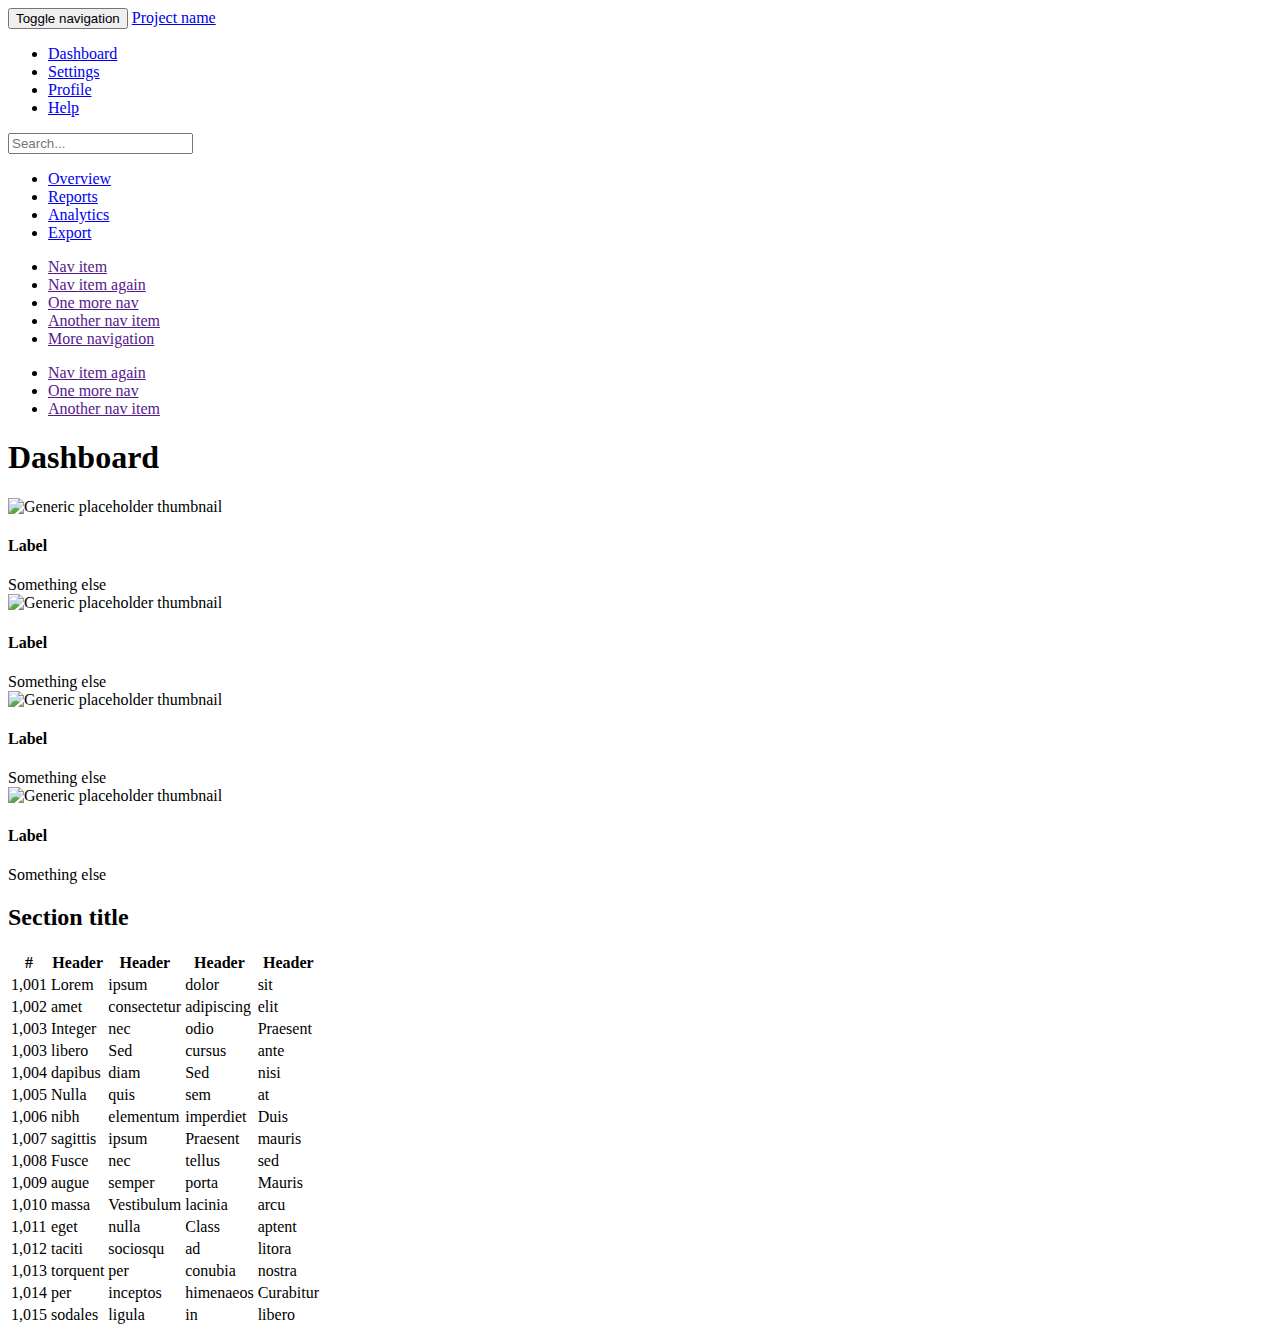
==== Browse.html @ f568ff06 "Added Templates" ====
<!DOCTYPE html>
<html lang="en">
  <head>
    <meta charset="utf-8">
    <meta http-equiv="X-UA-Compatible" content="IE=edge">
    <meta name="viewport" content="width=device-width, initial-scale=1">
    <meta name="description" content="">
    <meta name="author" content="">
    <link rel="icon" href="../../favicon.ico">

    <title>Dashboard Template for Bootstrap</title>

    <!-- Bootstrap core CSS -->
    <link href="../../dist/css/bootstrap.min.css" rel="stylesheet">

    <!-- Custom styles for this template -->
    <link href="dashboard.css" rel="stylesheet">

    <!-- Just for debugging purposes. Don't actually copy these 2 lines! -->
    <!--[if lt IE 9]><script src="../../assets/js/ie8-responsive-file-warning.js"></script><![endif]-->
    <script src="../../assets/js/ie-emulation-modes-warning.js"></script>

    <!-- HTML5 shim and Respond.js IE8 support of HTML5 elements and media queries -->
    <!--[if lt IE 9]>
      <script src="https://oss.maxcdn.com/html5shiv/3.7.2/html5shiv.min.js"></script>
      <script src="https://oss.maxcdn.com/respond/1.4.2/respond.min.js"></script>
    <![endif]-->
  </head>

  <body>

    <div class="navbar navbar-inverse navbar-fixed-top" role="navigation">
      <div class="container-fluid">
        <div class="navbar-header">
          <button type="button" class="navbar-toggle collapsed" data-toggle="collapse" data-target=".navbar-collapse">
            <span class="sr-only">Toggle navigation</span>
            <span class="icon-bar"></span>
            <span class="icon-bar"></span>
            <span class="icon-bar"></span>
          </button>
          <a class="navbar-brand" href="#">Project name</a>
        </div>
        <div class="navbar-collapse collapse">
          <ul class="nav navbar-nav navbar-right">
            <li><a href="#">Dashboard</a></li>
            <li><a href="#">Settings</a></li>
            <li><a href="#">Profile</a></li>
            <li><a href="#">Help</a></li>
          </ul>
          <form class="navbar-form navbar-right">
            <input type="text" class="form-control" placeholder="Search...">
          </form>
        </div>
      </div>
    </div>

    <div class="container-fluid">
      <div class="row">
        <div class="col-sm-3 col-md-2 sidebar">
          <ul class="nav nav-sidebar">
            <li class="active"><a href="#">Overview</a></li>
            <li><a href="#">Reports</a></li>
            <li><a href="#">Analytics</a></li>
            <li><a href="#">Export</a></li>
          </ul>
          <ul class="nav nav-sidebar">
            <li><a href="">Nav item</a></li>
            <li><a href="">Nav item again</a></li>
            <li><a href="">One more nav</a></li>
            <li><a href="">Another nav item</a></li>
            <li><a href="">More navigation</a></li>
          </ul>
          <ul class="nav nav-sidebar">
            <li><a href="">Nav item again</a></li>
            <li><a href="">One more nav</a></li>
            <li><a href="">Another nav item</a></li>
          </ul>
        </div>
        <div class="col-sm-9 col-sm-offset-3 col-md-10 col-md-offset-2 main">
          <h1 class="page-header">Dashboard</h1>

          <div class="row placeholders">
            <div class="col-xs-6 col-sm-3 placeholder">
              <img data-src="holder.js/200x200/auto/sky" class="img-responsive" alt="Generic placeholder thumbnail">
              <h4>Label</h4>
              <span class="text-muted">Something else</span>
            </div>
            <div class="col-xs-6 col-sm-3 placeholder">
              <img data-src="holder.js/200x200/auto/vine" class="img-responsive" alt="Generic placeholder thumbnail">
              <h4>Label</h4>
              <span class="text-muted">Something else</span>
            </div>
            <div class="col-xs-6 col-sm-3 placeholder">
              <img data-src="holder.js/200x200/auto/sky" class="img-responsive" alt="Generic placeholder thumbnail">
              <h4>Label</h4>
              <span class="text-muted">Something else</span>
            </div>
            <div class="col-xs-6 col-sm-3 placeholder">
              <img data-src="holder.js/200x200/auto/vine" class="img-responsive" alt="Generic placeholder thumbnail">
              <h4>Label</h4>
              <span class="text-muted">Something else</span>
            </div>
          </div>

          <h2 class="sub-header">Section title</h2>
          <div class="table-responsive">
            <table class="table table-striped">
              <thead>
                <tr>
                  <th>#</th>
                  <th>Header</th>
                  <th>Header</th>
                  <th>Header</th>
                  <th>Header</th>
                </tr>
              </thead>
              <tbody>
                <tr>
                  <td>1,001</td>
                  <td>Lorem</td>
                  <td>ipsum</td>
                  <td>dolor</td>
                  <td>sit</td>
                </tr>
                <tr>
                  <td>1,002</td>
                  <td>amet</td>
                  <td>consectetur</td>
                  <td>adipiscing</td>
                  <td>elit</td>
                </tr>
                <tr>
                  <td>1,003</td>
                  <td>Integer</td>
                  <td>nec</td>
                  <td>odio</td>
                  <td>Praesent</td>
                </tr>
                <tr>
                  <td>1,003</td>
                  <td>libero</td>
                  <td>Sed</td>
                  <td>cursus</td>
                  <td>ante</td>
                </tr>
                <tr>
                  <td>1,004</td>
                  <td>dapibus</td>
                  <td>diam</td>
                  <td>Sed</td>
                  <td>nisi</td>
                </tr>
                <tr>
                  <td>1,005</td>
                  <td>Nulla</td>
                  <td>quis</td>
                  <td>sem</td>
                  <td>at</td>
                </tr>
                <tr>
                  <td>1,006</td>
                  <td>nibh</td>
                  <td>elementum</td>
                  <td>imperdiet</td>
                  <td>Duis</td>
                </tr>
                <tr>
                  <td>1,007</td>
                  <td>sagittis</td>
                  <td>ipsum</td>
                  <td>Praesent</td>
                  <td>mauris</td>
                </tr>
                <tr>
                  <td>1,008</td>
                  <td>Fusce</td>
                  <td>nec</td>
                  <td>tellus</td>
                  <td>sed</td>
                </tr>
                <tr>
                  <td>1,009</td>
                  <td>augue</td>
                  <td>semper</td>
                  <td>porta</td>
                  <td>Mauris</td>
                </tr>
                <tr>
                  <td>1,010</td>
                  <td>massa</td>
                  <td>Vestibulum</td>
                  <td>lacinia</td>
                  <td>arcu</td>
                </tr>
                <tr>
                  <td>1,011</td>
                  <td>eget</td>
                  <td>nulla</td>
                  <td>Class</td>
                  <td>aptent</td>
                </tr>
                <tr>
                  <td>1,012</td>
                  <td>taciti</td>
                  <td>sociosqu</td>
                  <td>ad</td>
                  <td>litora</td>
                </tr>
                <tr>
                  <td>1,013</td>
                  <td>torquent</td>
                  <td>per</td>
                  <td>conubia</td>
                  <td>nostra</td>
                </tr>
                <tr>
                  <td>1,014</td>
                  <td>per</td>
                  <td>inceptos</td>
                  <td>himenaeos</td>
                  <td>Curabitur</td>
                </tr>
                <tr>
                  <td>1,015</td>
                  <td>sodales</td>
                  <td>ligula</td>
                  <td>in</td>
                  <td>libero</td>
                </tr>
              </tbody>
            </table>
          </div>
        </div>
      </div>
    </div>

    <!-- Bootstrap core JavaScript
    ================================================== -->
    <!-- Placed at the end of the document so the pages load faster -->
    <script src="https://ajax.googleapis.com/ajax/libs/jquery/1.11.1/jquery.min.js"></script>
    <script src="../../dist/js/bootstrap.min.js"></script>
    <script src="../../assets/js/docs.min.js"></script>
    <!-- IE10 viewport hack for Surface/desktop Windows 8 bug -->
    <script src="../../assets/js/ie10-viewport-bug-workaround.js"></script>
  </body>
</html>
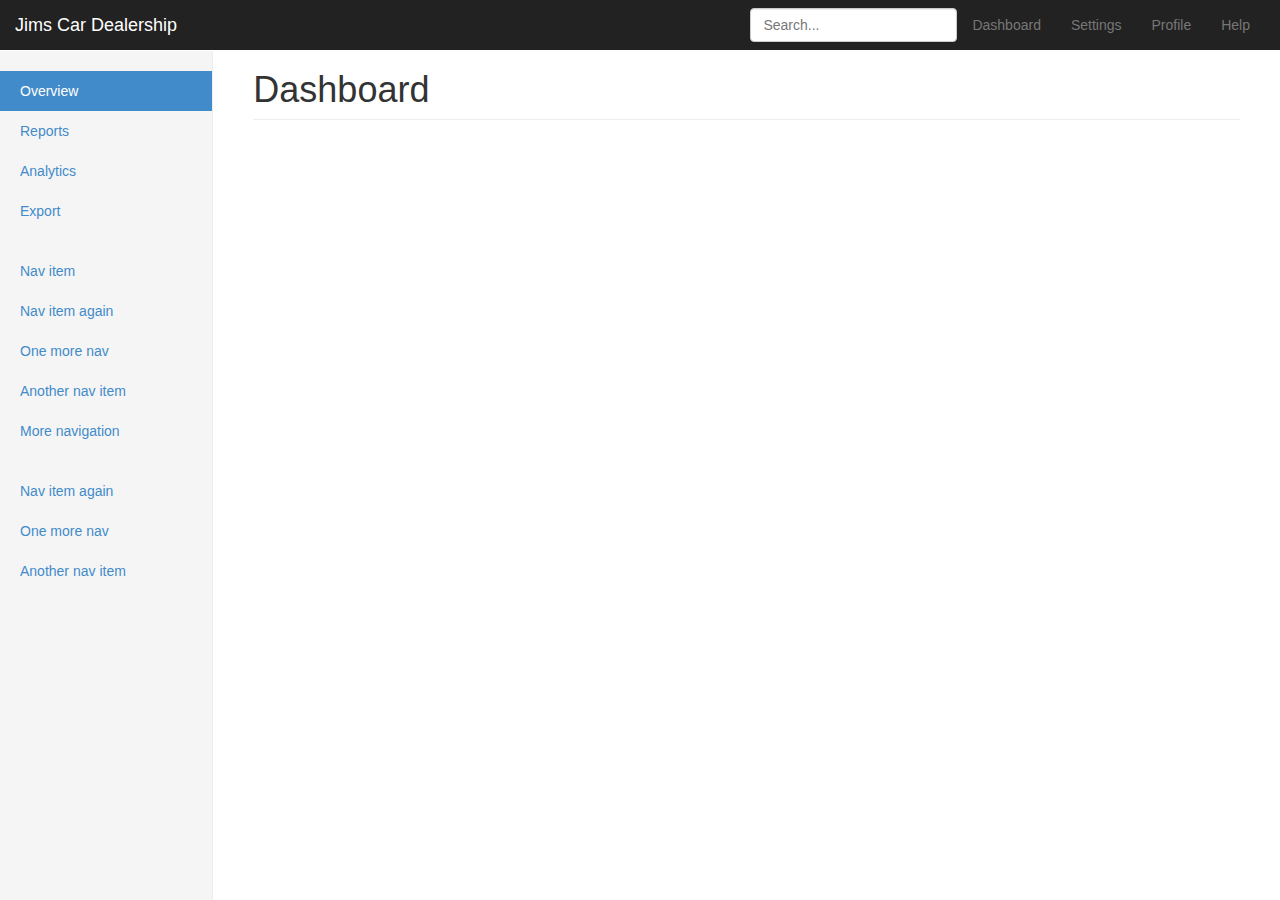
==== commit 62337f05: "Removed old data" ====
--- a/Browse.html
+++ b/Browse.html
@@ -3,7 +3,6 @@
 <html lang="en">
   <head>
     <meta charset="utf-8">
-    <meta http-equiv="X-UA-Compatible" content="IE=edge">
     <meta name="viewport" content="width=device-width, initial-scale=1">
     <meta name="description" content="">
     <meta name="author" content="">
@@ -11,21 +10,16 @@
 
     <title>Dashboard Template for Bootstrap</title>
 
-    <!-- Bootstrap core CSS -->
-    <link href="../../dist/css/bootstrap.min.css" rel="stylesheet">
-
-    <!-- Custom styles for this template -->
-    <link href="dashboard.css" rel="stylesheet">
-
-    <!-- Just for debugging purposes. Don't actually copy these 2 lines! -->
-    <!--[if lt IE 9]><script src="../../assets/js/ie8-responsive-file-warning.js"></script><![endif]-->
-    <script src="../../assets/js/ie-emulation-modes-warning.js"></script>
-
-    <!-- HTML5 shim and Respond.js IE8 support of HTML5 elements and media queries -->
-    <!--[if lt IE 9]>
-      <script src="https://oss.maxcdn.com/html5shiv/3.7.2/html5shiv.min.js"></script>
-      <script src="https://oss.maxcdn.com/respond/1.4.2/respond.min.js"></script>
-    <![endif]-->
+    <!-- CSS -->
+    <link href="./Res/css/bootstrap.min.css" rel="stylesheet">
+    <link href="./Res/css/index.css" rel="stylesheet">
+    <link href="./Res/css/browse.css" rel="stylesheet">
+        
+    <!-- Javascript --> 
+    <script src="./Res/js/jquery.js"></script>
+    <script src="./Res/js/bootstrap.js"></script>
+    <script src="./Res/js/docs.min.js"></script>
+    
   </head>
 
   <body>
@@ -39,7 +33,7 @@
             <span class="icon-bar"></span>
             <span class="icon-bar"></span>
           </button>
-          <a class="navbar-brand" href="#">Project name</a>
+          <a class="navbar-brand" href="#">Jims Car Dealership</a>
         </div>
         <div class="navbar-collapse collapse">
           <ul class="nav navbar-nav navbar-right">
@@ -79,169 +73,8 @@
         </div>
         <div class="col-sm-9 col-sm-offset-3 col-md-10 col-md-offset-2 main">
           <h1 class="page-header">Dashboard</h1>
-
-          <div class="row placeholders">
-            <div class="col-xs-6 col-sm-3 placeholder">
-              <img data-src="holder.js/200x200/auto/sky" class="img-responsive" alt="Generic placeholder thumbnail">
-              <h4>Label</h4>
-              <span class="text-muted">Something else</span>
-            </div>
-            <div class="col-xs-6 col-sm-3 placeholder">
-              <img data-src="holder.js/200x200/auto/vine" class="img-responsive" alt="Generic placeholder thumbnail">
-              <h4>Label</h4>
-              <span class="text-muted">Something else</span>
-            </div>
-            <div class="col-xs-6 col-sm-3 placeholder">
-              <img data-src="holder.js/200x200/auto/sky" class="img-responsive" alt="Generic placeholder thumbnail">
-              <h4>Label</h4>
-              <span class="text-muted">Something else</span>
-            </div>
-            <div class="col-xs-6 col-sm-3 placeholder">
-              <img data-src="holder.js/200x200/auto/vine" class="img-responsive" alt="Generic placeholder thumbnail">
-              <h4>Label</h4>
-              <span class="text-muted">Something else</span>
-            </div>
-          </div>
-
-          <h2 class="sub-header">Section title</h2>
-          <div class="table-responsive">
-            <table class="table table-striped">
-              <thead>
-                <tr>
-                  <th>#</th>
-                  <th>Header</th>
-                  <th>Header</th>
-                  <th>Header</th>
-                  <th>Header</th>
-                </tr>
-              </thead>
-              <tbody>
-                <tr>
-                  <td>1,001</td>
-                  <td>Lorem</td>
-                  <td>ipsum</td>
-                  <td>dolor</td>
-                  <td>sit</td>
-                </tr>
-                <tr>
-                  <td>1,002</td>
-                  <td>amet</td>
-                  <td>consectetur</td>
-                  <td>adipiscing</td>
-                  <td>elit</td>
-                </tr>
-                <tr>
-                  <td>1,003</td>
-                  <td>Integer</td>
-                  <td>nec</td>
-                  <td>odio</td>
-                  <td>Praesent</td>
-                </tr>
-                <tr>
-                  <td>1,003</td>
-                  <td>libero</td>
-                  <td>Sed</td>
-                  <td>cursus</td>
-                  <td>ante</td>
-                </tr>
-                <tr>
-                  <td>1,004</td>
-                  <td>dapibus</td>
-                  <td>diam</td>
-                  <td>Sed</td>
-                  <td>nisi</td>
-                </tr>
-                <tr>
-                  <td>1,005</td>
-                  <td>Nulla</td>
-                  <td>quis</td>
-                  <td>sem</td>
-                  <td>at</td>
-                </tr>
-                <tr>
-                  <td>1,006</td>
-                  <td>nibh</td>
-                  <td>elementum</td>
-                  <td>imperdiet</td>
-                  <td>Duis</td>
-                </tr>
-                <tr>
-                  <td>1,007</td>
-                  <td>sagittis</td>
-                  <td>ipsum</td>
-                  <td>Praesent</td>
-                  <td>mauris</td>
-                </tr>
-                <tr>
-                  <td>1,008</td>
-                  <td>Fusce</td>
-                  <td>nec</td>
-                  <td>tellus</td>
-                  <td>sed</td>
-                </tr>
-                <tr>
-                  <td>1,009</td>
-                  <td>augue</td>
-                  <td>semper</td>
-                  <td>porta</td>
-                  <td>Mauris</td>
-                </tr>
-                <tr>
-                  <td>1,010</td>
-                  <td>massa</td>
-                  <td>Vestibulum</td>
-                  <td>lacinia</td>
-                  <td>arcu</td>
-                </tr>
-                <tr>
-                  <td>1,011</td>
-                  <td>eget</td>
-                  <td>nulla</td>
-                  <td>Class</td>
-                  <td>aptent</td>
-                </tr>
-                <tr>
-                  <td>1,012</td>
-                  <td>taciti</td>
-                  <td>sociosqu</td>
-                  <td>ad</td>
-                  <td>litora</td>
-                </tr>
-                <tr>
-                  <td>1,013</td>
-                  <td>torquent</td>
-                  <td>per</td>
-                  <td>conubia</td>
-                  <td>nostra</td>
-                </tr>
-                <tr>
-                  <td>1,014</td>
-                  <td>per</td>
-                  <td>inceptos</td>
-                  <td>himenaeos</td>
-                  <td>Curabitur</td>
-                </tr>
-                <tr>
-                  <td>1,015</td>
-                  <td>sodales</td>
-                  <td>ligula</td>
-                  <td>in</td>
-                  <td>libero</td>
-                </tr>
-              </tbody>
-            </table>
-          </div>
         </div>
       </div>
     </div>
-
-    <!-- Bootstrap core JavaScript
-    ================================================== -->
-    <!-- Placed at the end of the document so the pages load faster -->
-    <script src="https://ajax.googleapis.com/ajax/libs/jquery/1.11.1/jquery.min.js"></script>
-    <script src="../../dist/js/bootstrap.min.js"></script>
-    <script src="../../assets/js/docs.min.js"></script>
-    <!-- IE10 viewport hack for Surface/desktop Windows 8 bug -->
-    <script src="../../assets/js/ie10-viewport-bug-workaround.js"></script>
   </body>
 </html>
--- a/Res/css/index.css
+++ b/Res/css/index.css
@@ -0,0 +1,4 @@
+body
+{
+    background-color: #FFFFFF;  
+}--- a/Res/css/browse.css
+++ b/Res/css/browse.css
@@ -0,0 +1,105 @@
+/*
+ * Base structure
+ */
+
+/* Move down content because we have a fixed navbar that is 50px tall */
+body {
+  padding-top: 50px;
+}
+
+
+/*
+ * Global add-ons
+ */
+
+.sub-header {
+  padding-bottom: 10px;
+  border-bottom: 1px solid #eee;
+}
+
+/*
+ * Top navigation
+ * Hide default border to remove 1px line.
+ */
+.navbar-fixed-top {
+  border: 0;
+}
+
+/*
+ * Sidebar
+ */
+
+/* Hide for mobile, show later */
+.sidebar {
+  display: none;
+}
+@media (min-width: 768px) {
+  .sidebar {
+    position: fixed;
+    top: 51px;
+    bottom: 0;
+    left: 0;
+    z-index: 1000;
+    display: block;
+    padding: 20px;
+    overflow-x: hidden;
+    overflow-y: auto; /* Scrollable contents if viewport is shorter than content. */
+    background-color: #f5f5f5;
+    border-right: 1px solid #eee;
+  }
+}
+
+/* Sidebar navigation */
+.nav-sidebar {
+  margin-right: -21px; /* 20px padding + 1px border */
+  margin-bottom: 20px;
+  margin-left: -20px;
+}
+.nav-sidebar > li > a {
+  padding-right: 20px;
+  padding-left: 20px;
+}
+.nav-sidebar > .active > a,
+.nav-sidebar > .active > a:hover,
+.nav-sidebar > .active > a:focus {
+  color: #fff;
+  background-color: #428bca;
+}
+
+
+/*
+ * Main content
+ */
+
+.main {
+  padding: 20px;
+}
+@media (min-width: 768px) {
+  .main {
+    padding-right: 40px;
+    padding-left: 40px;
+  }
+}
+.main .page-header {
+  margin-top: 0;
+}
+
+
+/*
+ * Placeholder dashboard ideas
+ */
+
+.placeholders {
+  margin-bottom: 30px;
+  text-align: center;
+}
+.placeholders h4 {
+  margin-bottom: 0;
+}
+.placeholder {
+  margin-bottom: 20px;
+}
+.placeholder img {
+  display: inline-block;
+  border-radius: 50%;
+}
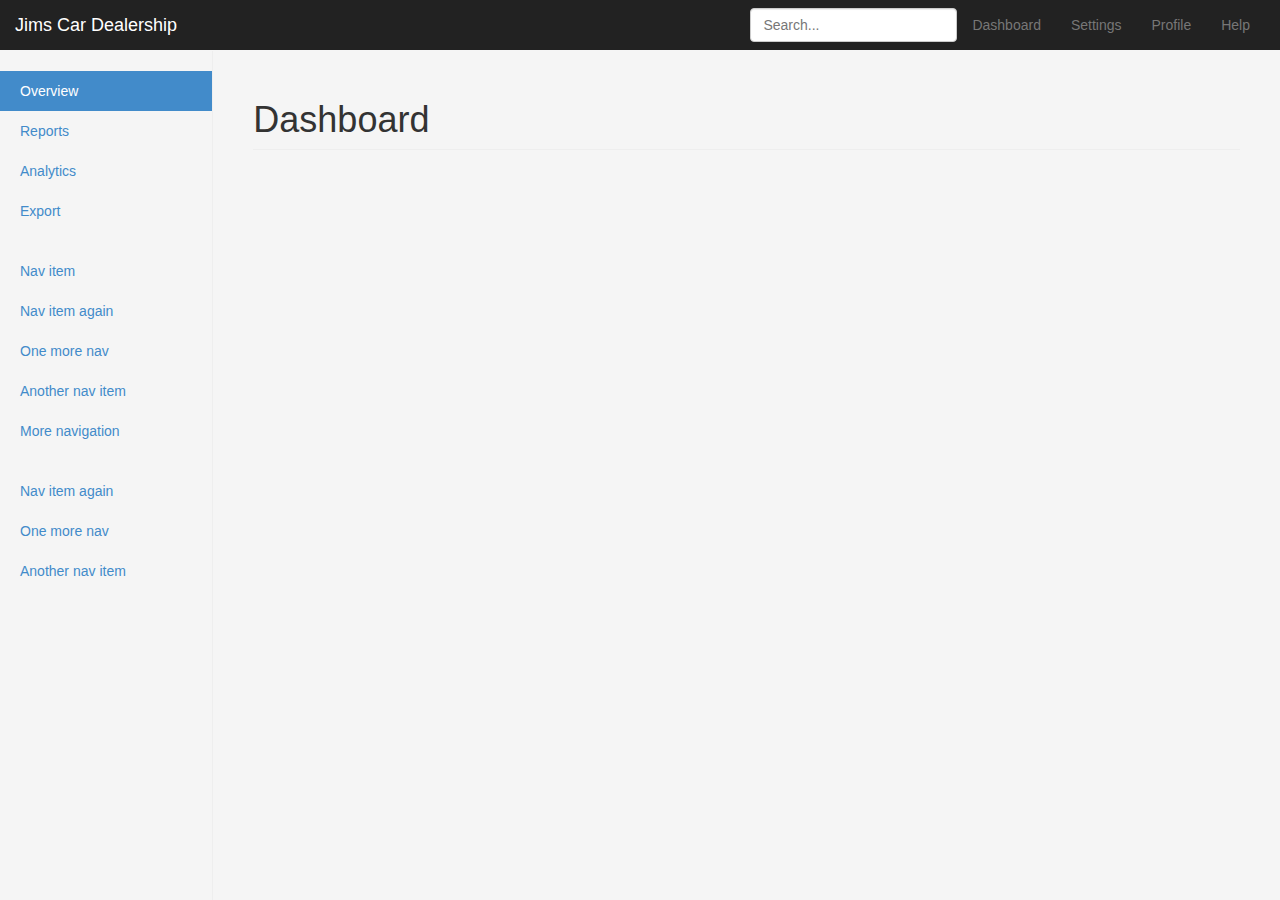
==== commit 3d64d315: "Added Card UI libraries" ====
--- a/Browse.html
+++ b/Browse.html
@@ -14,11 +14,13 @@
     <link href="./Res/css/bootstrap.min.css" rel="stylesheet">
     <link href="./Res/css/index.css" rel="stylesheet">
     <link href="./Res/css/browse.css" rel="stylesheet">
+    <link rel="stylesheet" href="./Res/css/bootcards-desktop.css">
         
     <!-- Javascript --> 
     <script src="./Res/js/jquery.js"></script>
     <script src="./Res/js/bootstrap.js"></script>
     <script src="./Res/js/docs.min.js"></script>
+    <script src="./Res/js/bootcards.js"></script>
     
   </head>
 
--- a/Res/css/bootcards-desktop.css
+++ b/Res/css/bootcards-desktop.css
@@ -0,0 +1,118 @@
+body {
+	padding-top: 80px;
+	background: #f5f5f5;
+}
+
+
+/* NAVBAR */
+
+.btn-back,
+.btn-menu {
+	display: none;
+}
+
+.navbar-default .navbar-brand {
+	font-weight: bold;
+	color: #333;
+}
+
+.navbar button[data-toggle="offcanvas"] {
+    display: none !important;
+}
+
+
+/* LISTS */
+
+.list-group label {
+	font-weight: normal;
+}
+
+a.list-group-item.active:before {
+	color: #e1edf7;
+}
+
+/* List Search */
+
+.bootcards-list .panel-body > form > .row > div:first-child,
+.bootcards-list .panel-body > .search-form > .row > div:first-child {
+	padding-right: 0;
+}
+
+
+
+/* CARDS */
+
+.panel-title {
+	margin: 7px 0;
+}
+
+.panel-content form {
+	padding: 15px;
+}
+
+
+
+/* MODAL */
+
+.modal-header {
+	overflow: hidden;
+	line-height: 32px;
+}
+
+.modal-title {
+	text-align: center;
+}
+
+
+/* FORMS */
+
+.bootcards-clearinput {
+	right: 23px;
+}
+
+
+
+/* FOOTER */
+
+.navbar-fixed-bottom {
+	position: static;
+	padding-top: 20px;
+	padding-bottom: 20px;
+	background: transparent;
+}
+
+.navbar-fixed-bottom .btn-group {
+	display: none;
+}
+
+.navbar-fixed-bottom .bootcards-desktop-footer {
+	display: block;
+	text-align: center;
+	color: #999;
+}
+
+
+
+/* DOCUMENTATION */
+
+.bootcards-documentation-list > .panel {
+	position: fixed;
+}
+
+@media (min-width:768px) {
+	.bootcards-documentation-list > .panel {
+		width: 163px;
+	}
+}
+
+@media (min-width: 992px) {
+	.bootcards-documentation-list > .panel {
+		width: 213px;
+	}	
+}
+
+@media (min-width: 1200px) {
+	.bootcards-documentation-list > .panel {
+		width: 263px;
+	}	
+}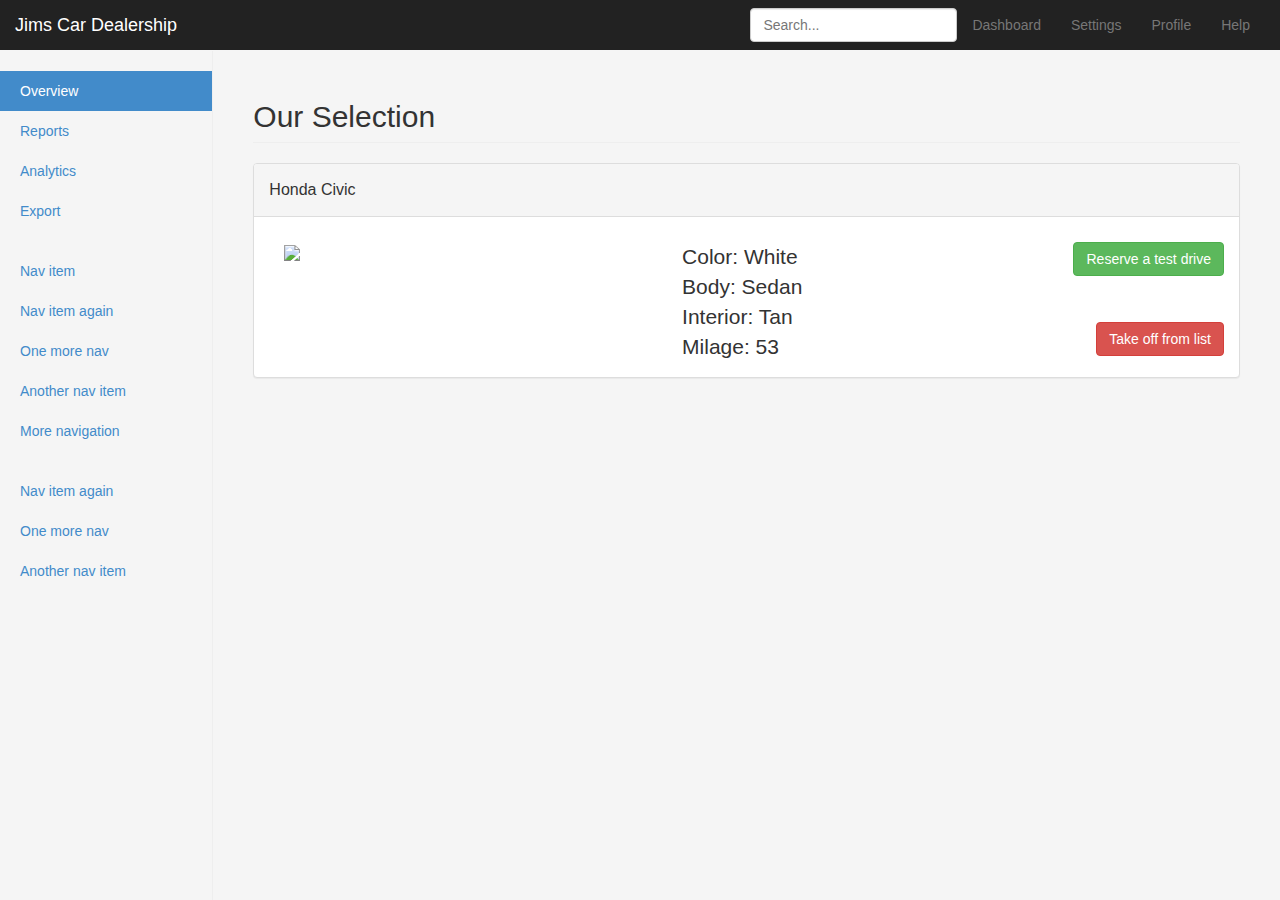
==== commit 10e0d412: "I made the first card" ====
--- a/Browse.html
+++ b/Browse.html
@@ -73,8 +73,58 @@
             <li><a href="">Another nav item</a></li>
           </ul>
         </div>
-        <div class="col-sm-9 col-sm-offset-3 col-md-10 col-md-offset-2 main">
-          <h1 class="page-header">Dashboard</h1>
+        <div class="col-sm-9 col-sm-offset-3 col-md-10 col-md-offset-2 main bootcards-cards">
+          <h2 class="page-header">Our Selection</h2>
+          
+          <!-- Car List -->
+          <div id="CarList">
+              <div class="panel panel-default">
+                <div class="panel-heading clearfix">
+                  <h3 class="panel-title pull-left">
+                    Honda Civic
+                  </h3>
+                </div>
+                <div class="panel-body">
+                  <p>
+                    <div class="row-fluid">
+                      <div class="col-md-4">
+                        <img src="./CarImages/Civic2014.jpg" style="max-height: 14em;">
+                      </div>
+                      <div class="col-md-4 col-md-offset-1" style="font-size: 1.5em;">
+                        Color: White<br>
+                        Body: Sedan<br>
+                        Interior: Tan<br>
+                        Milage: 53<br>
+                      </div>
+                      <div>
+                        <a class="btn btn-success pull-right" href="#">
+                        <i class="fa fa-check"></i>
+                        Reserve a test drive
+                        </a>
+                        <br>
+                        <br>
+                        <br>
+                        <br>
+                        <a class="btn btn-danger pull-right" href="#">
+                        <i class="fa fa-check"></i>
+                        Take off from list
+                        </a>
+                      </div>
+                    </div>
+                  </p>
+                </div>
+                <!--<div class="panel-footer" style="height: 4em;">
+                  
+                  <a class="btn btn-success pull-right" href="#">
+                  <i class="fa fa-check"></i>
+                    Reserve a test drive
+                  </a>
+                </div>-->
+              </div>
+          </div>
+          
+          
+          
         </div>
       </div>
     </div>
--- a/Res/css/browse.css
+++ b/Res/css/browse.css
@@ -3,7 +3,8 @@
  */
 
 /* Move down content because we have a fixed navbar that is 50px tall */
-body {
+body
+{
   padding-top: 50px;
 }
 
@@ -93,13 +94,22 @@
   margin-bottom: 30px;
   text-align: center;
 }
-.placeholders h4 {
+.placeholders h4
+{
   margin-bottom: 0;
 }
-.placeholder {
+.placeholder
+{
   margin-bottom: 20px;
 }
-.placeholder img {
+.placeholder img
+{
   display: inline-block;
   border-radius: 50%;
 }
+
+car-footer
+{
+  background-color: red;
+}
+
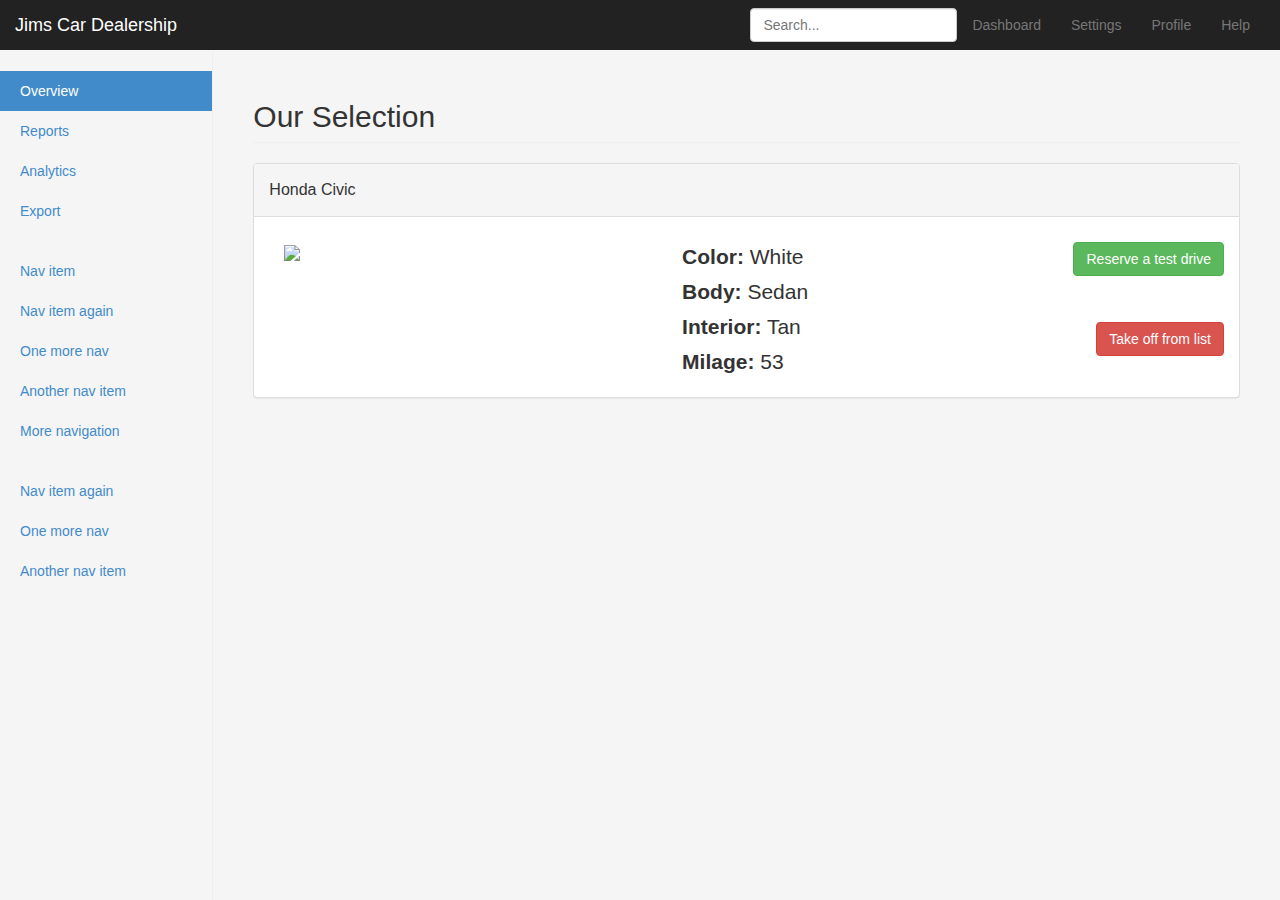
==== commit c467c877: "Added some labeling and max sizes" ====
--- a/Browse.html
+++ b/Browse.html
@@ -88,13 +88,13 @@
                   <p>
                     <div class="row-fluid">
                       <div class="col-md-4">
-                        <img src="./CarImages/Civic2014.jpg" style="max-height: 14em;">
+                        <img src="./CarImages/Civic2014.jpg" style="max-height: 14em; max-width: 22em;">
                       </div>
                       <div class="col-md-4 col-md-offset-1" style="font-size: 1.5em;">
-                        Color: White<br>
-                        Body: Sedan<br>
-                        Interior: Tan<br>
-                        Milage: 53<br>
+                        <label>Color:</label> White<br>
+                        <label>Body:</label> Sedan<br>
+                        <label>Interior:</label> Tan<br>
+                        <label>Milage:</label> 53<br>
                       </div>
                       <div>
                         <a class="btn btn-success pull-right" href="#">
--- a/Res/css/index.css
+++ b/Res/css/index.css
@@ -1,4 +1,89 @@
-body
-{
-    background-color: #FFFFFF;  
-}+body {
+  padding-top: 20px;
+}
+
+.footer {
+  padding-top: 40px;
+  padding-bottom: 40px;
+  margin-top: 40px;
+  border-top: 1px solid #eee;
+}
+
+/* Main marketing message and sign up button */
+.jumbotron {
+  text-align: center;
+  background-color: transparent;
+}
+.jumbotron .btn {
+  padding: 14px 24px;
+  font-size: 21px;
+}
+
+/* Customize the nav-justified links to be fill the entire space of the .navbar */
+
+.nav-justified {
+  background-color: #eee;
+  border: 1px solid #ccc;
+  border-radius: 5px;
+}
+.nav-justified > li > a {
+  padding-top: 15px;
+  padding-bottom: 15px;
+  margin-bottom: 0;
+  font-weight: bold;
+  color: #777;
+  text-align: center;
+  background-color: #e5e5e5; /* Old browsers */
+  background-image: -webkit-gradient(linear, left top, left bottom, from(#f5f5f5), to(#e5e5e5));
+  background-image: -webkit-linear-gradient(top, #f5f5f5 0%, #e5e5e5 100%);
+  background-image:      -o-linear-gradient(top, #f5f5f5 0%, #e5e5e5 100%);
+  background-image: -webkit-gradient(linear, left top, left bottom, from(top), color-stop(0%, #f5f5f5), to(#e5e5e5));
+  background-image:         linear-gradient(top, #f5f5f5 0%, #e5e5e5 100%);
+  filter: progid:DXImageTransform.Microsoft.gradient( startColorstr='#f5f5f5', endColorstr='#e5e5e5',GradientType=0 ); /* IE6-9 */
+  background-repeat: repeat-x; /* Repeat the gradient */
+  border-bottom: 1px solid #d5d5d5;
+}
+.nav-justified > .active > a,
+.nav-justified > .active > a:hover,
+.nav-justified > .active > a:focus {
+  background-color: #ddd;
+  background-image: none;
+  -webkit-box-shadow: inset 0 3px 7px rgba(0,0,0,.15);
+          box-shadow: inset 0 3px 7px rgba(0,0,0,.15);
+}
+.nav-justified > li:first-child > a {
+  border-radius: 5px 5px 0 0;
+}
+.nav-justified > li:last-child > a {
+  border-bottom: 0;
+  border-radius: 0 0 5px 5px;
+}
+
+@media (min-width: 768px) {
+  .nav-justified {
+    max-height: 52px;
+  }
+  .nav-justified > li > a {
+    border-right: 1px solid #d5d5d5;
+    border-left: 1px solid #fff;
+  }
+  .nav-justified > li:first-child > a {
+    border-left: 0;
+    border-radius: 5px 0 0 5px;
+  }
+  .nav-justified > li:last-child > a {
+    border-right: 0;
+    border-radius: 0 5px 5px 0;
+  }
+}
+
+/* Responsive: Portrait tablets and up */
+@media screen and (min-width: 768px) {
+  /* Remove the padding we set earlier */
+  .masthead,
+  .marketing,
+  .footer {
+    padding-right: 0;
+    padding-left: 0;
+  }
+}
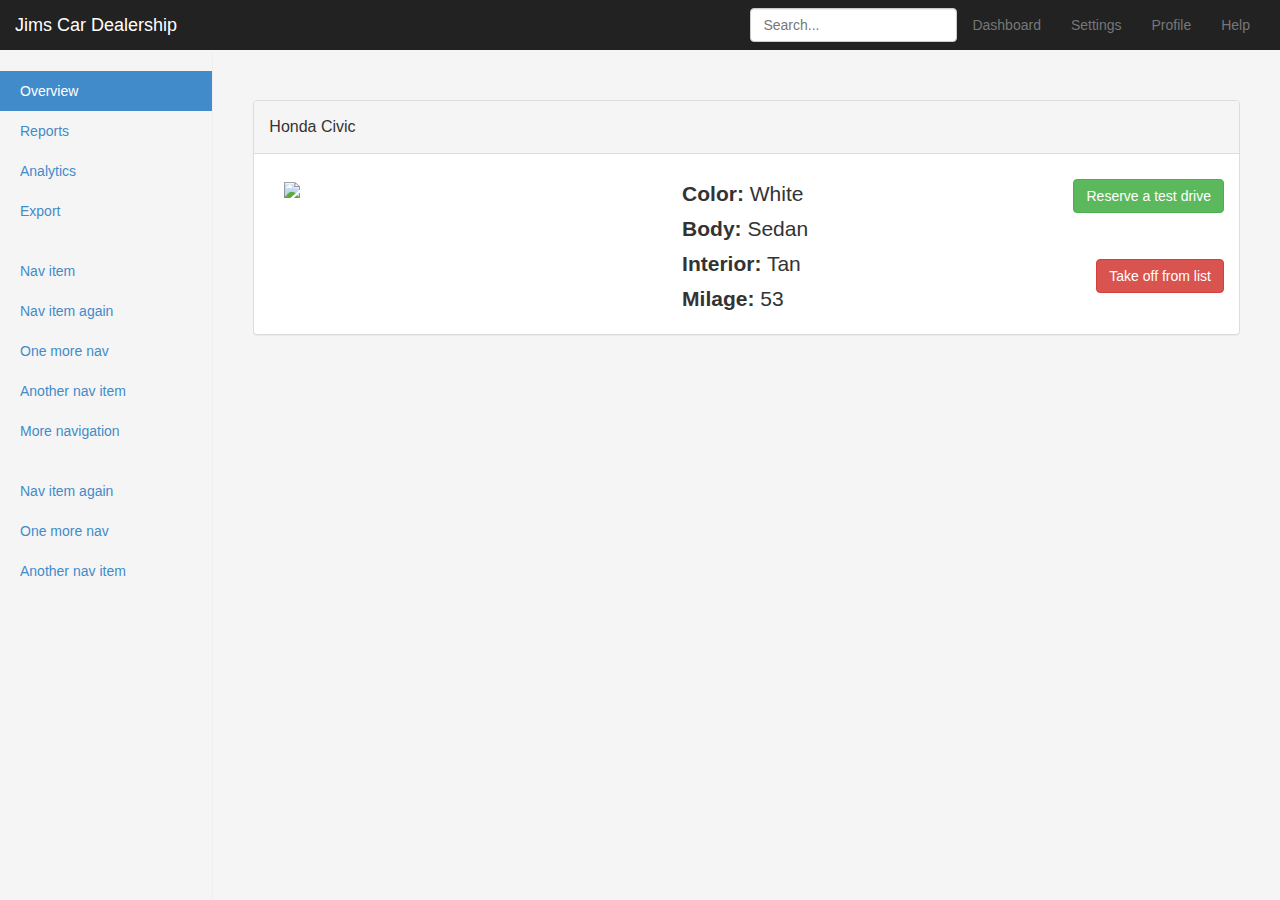
==== commit cbda4301: "Commented out header" ====
--- a/Browse.html
+++ b/Browse.html
@@ -74,7 +74,7 @@
           </ul>
         </div>
         <div class="col-sm-9 col-sm-offset-3 col-md-10 col-md-offset-2 main bootcards-cards">
-          <h2 class="page-header">Our Selection</h2>
+          <!--<h2 class="page-header">Our Selection</h2>-->
           
           <!-- Car List -->
           <div id="CarList">
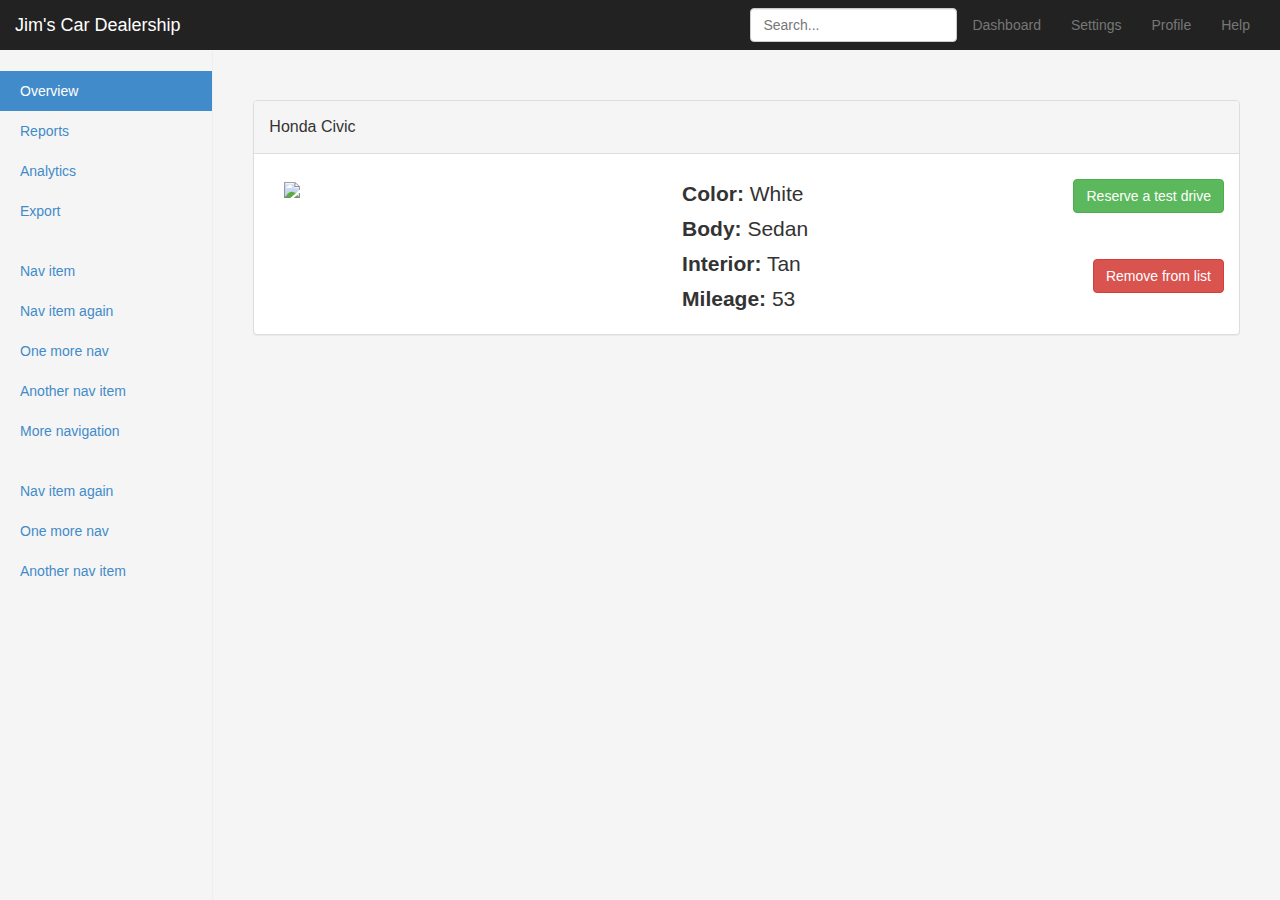
==== commit 437a4c3c: "Corrections" ====
--- a/Browse.html
+++ b/Browse.html
@@ -35,7 +35,7 @@
             <span class="icon-bar"></span>
             <span class="icon-bar"></span>
           </button>
-          <a class="navbar-brand" href="#">Jims Car Dealership</a>
+          <a class="navbar-brand" href="#">Jim's Car Dealership</a>
         </div>
         <div class="navbar-collapse collapse">
           <ul class="nav navbar-nav navbar-right">
@@ -94,7 +94,7 @@
                         <label>Color:</label> White<br>
                         <label>Body:</label> Sedan<br>
                         <label>Interior:</label> Tan<br>
-                        <label>Milage:</label> 53<br>
+                        <label>Mileage:</label> 53<br>
                       </div>
                       <div>
                         <a class="btn btn-success pull-right" href="#">
@@ -107,7 +107,7 @@
                         <br>
                         <a class="btn btn-danger pull-right" href="#">
                         <i class="fa fa-check"></i>
-                        Take off from list
+                        Remove from list
                         </a>
                       </div>
                     </div>
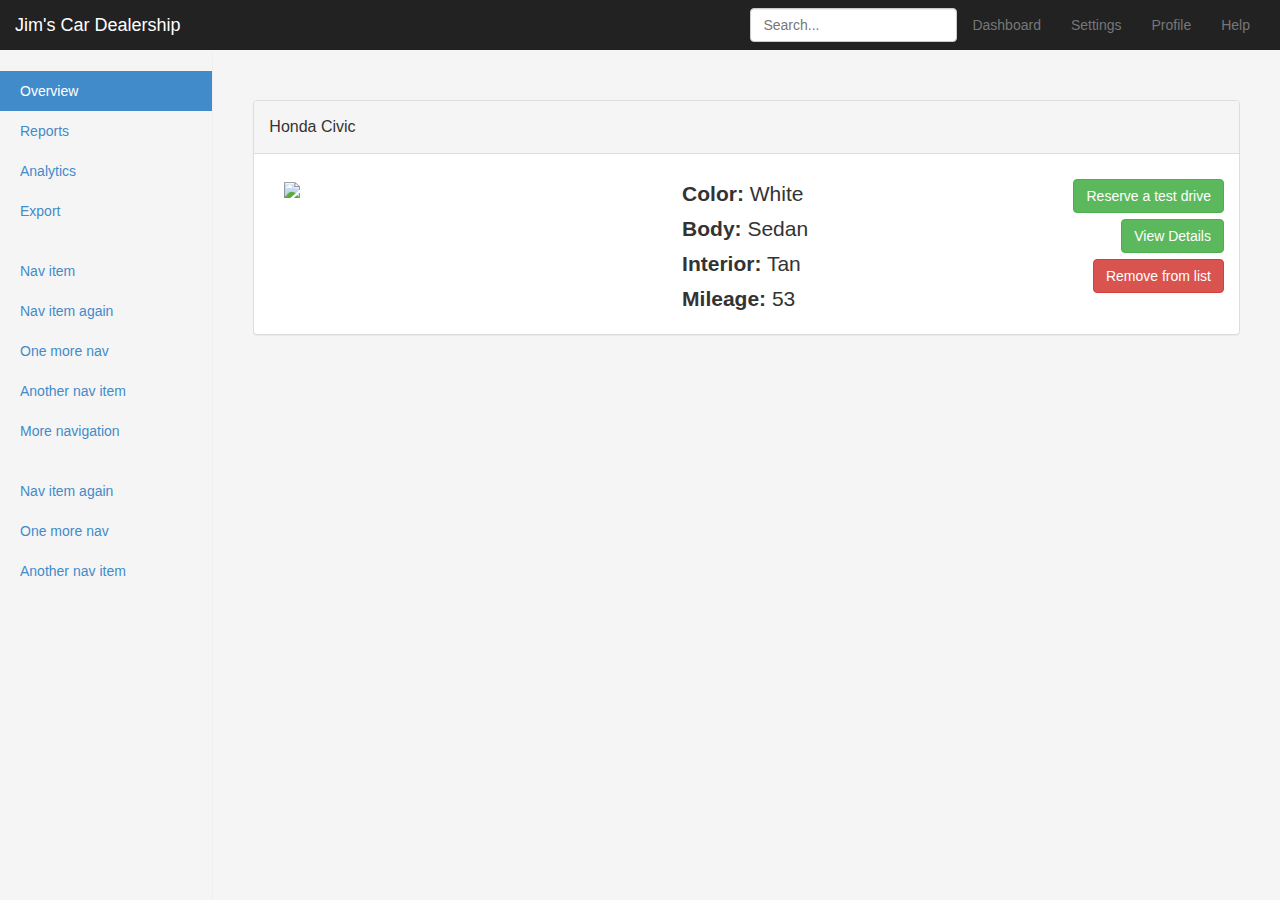
==== commit 4affd950: "View details Place holder list button" ====
--- a/Browse.html
+++ b/Browse.html
@@ -103,6 +103,10 @@
                         </a>
                         <br>
                         <br>
+						<a class="btn btn-success pull-right" href="#">
+                        <i class="fa fa-check"></i>
+                        View Details
+                        </a>
                         <br>
                         <br>
                         <a class="btn btn-danger pull-right" href="#">
